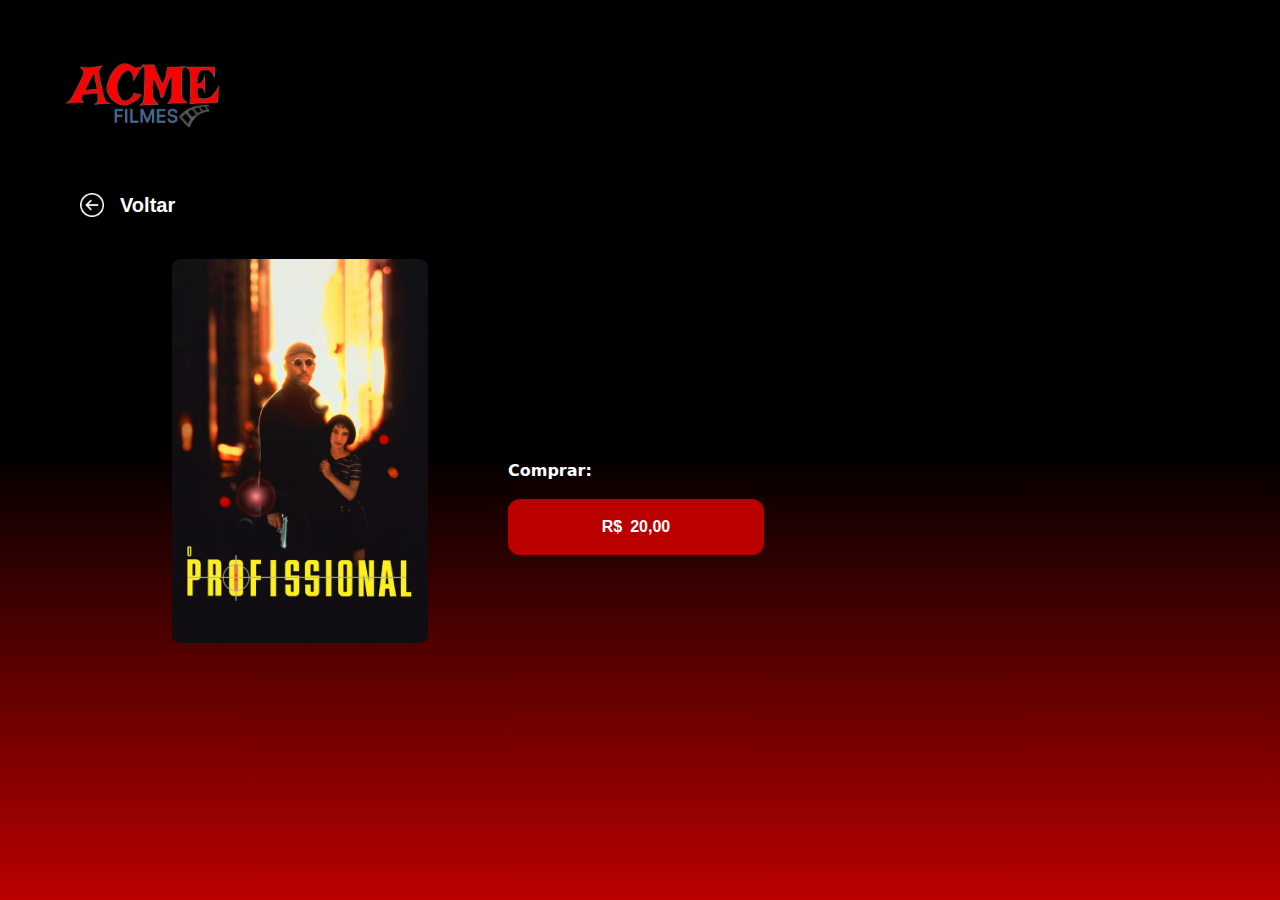
==== src/pages/filme.html @ 46799fc2 "f" ====
<!doctype html>
<html lang="pt-br">
<head>
    <meta charset="UTF-8">
    <meta name="viewport" content="width=device-width, initial-scale=1.0">
    <link href="../output.css" rel="stylesheet">
    <link rel="preconnect" href="https://fonts.googleapis.com">
    <link rel="preconnect" href="https://fonts.gstatic.com" crossorigin>
    <link href="https://fonts.googleapis.com/css2?family=Capriola&family=Protest+Strike&display=swap" rel="stylesheet">
    <link rel="preconnect" href="https://fonts.googleapis.com">
    <link rel="preconnect" href="https://fonts.gstatic.com" crossorigin>
    <link href="https://fonts.googleapis.com/css2?family=Katibeh&display=swap" rel="stylesheet">
    <script type="module" src="../js/filme-info.js" defer></script>
    <link rel="icon" href="../../img/logo.png">
    <title>Acme filmes</title>
</head>
<body class="bg-gradient-to-b from-black from-50% to-principal to-100% h-screen">
    <header class="p-12">
        <img class="w-52" src="../../img/logo.png" alt="logo">
    </header>
    <main class="">
        <div class="flex items-start gap-4 px-20">
            <a class="flex items-center justify-center gap-4" href="../pages/inicial.html">
                <img class="w-6" src="../../img/voltar.png" alt="">
                <h1 class="font-font text-white font-semibold text-xl">
                    Voltar
                </h1>
            </a>
        </div>
        <div id="container" class="flex items-center justify-center flex-row gap-20 pt-10">
            <img id="filme-img" class="w-64" src="../../img/O profissional.png" alt="filme">
            <div class="flex flex-col gap-4">
                <h1 id="filme-nome" class="text-white font-fontDestaque font-bold text-6xl">
                   
                </h1>
                <div class="flex flex-row">
                    <p id="filme-info" class="text-white font-font text-lg">
                       
                    </p>
                </div>
                <p id="filme-sinopse" class="text-white text-[16px] w-[600px] py-8">
                  
                </p>
                <h1 class="text-white text-[16px] font-bold">Comprar:</h1>
                <div class="bg-principal w-64 h-14 rounded-xl flex flex-row items-center justify-center text-white font-font gap-1">
                    <button class="bg-principal rounded-md w-16 flex items-center justify-center gap-2">
                        <span class="text-white font-font text-[16px] font-semibold">R$</span>
                        <span id="filme-valor" class="text-white font-font text-[16px] font-semibold">20,00</span>
                    </button>
                </div>
            </div>
        </div>
    </main>
</body>
</html>
---- src/output.css ----
/*
! tailwindcss v3.4.1 | MIT License | https://tailwindcss.com
*/

/*
1. Prevent padding and border from affecting element width. (https://github.com/mozdevs/cssremedy/issues/4)
2. Allow adding a border to an element by just adding a border-width. (https://github.com/tailwindcss/tailwindcss/pull/116)
*/

*,
::before,
::after {
  box-sizing: border-box;
  /* 1 */
  border-width: 0;
  /* 2 */
  border-style: solid;
  /* 2 */
  border-color: #e5e7eb;
  /* 2 */
}

::before,
::after {
  --tw-content: '';
}

/*
1. Use a consistent sensible line-height in all browsers.
2. Prevent adjustments of font size after orientation changes in iOS.
3. Use a more readable tab size.
4. Use the user's configured `sans` font-family by default.
5. Use the user's configured `sans` font-feature-settings by default.
6. Use the user's configured `sans` font-variation-settings by default.
7. Disable tap highlights on iOS
*/

html,
:host {
  line-height: 1.5;
  /* 1 */
  -webkit-text-size-adjust: 100%;
  /* 2 */
  -moz-tab-size: 4;
  /* 3 */
  -o-tab-size: 4;
     tab-size: 4;
  /* 3 */
  font-family: ui-sans-serif, system-ui, sans-serif, "Apple Color Emoji", "Segoe UI Emoji", "Segoe UI Symbol", "Noto Color Emoji";
  /* 4 */
  font-feature-settings: normal;
  /* 5 */
  font-variation-settings: normal;
  /* 6 */
  -webkit-tap-highlight-color: transparent;
  /* 7 */
}

/*
1. Remove the margin in all browsers.
2. Inherit line-height from `html` so users can set them as a class directly on the `html` element.
*/

body {
  margin: 0;
  /* 1 */
  line-height: inherit;
  /* 2 */
}

/*
1. Add the correct height in Firefox.
2. Correct the inheritance of border color in Firefox. (https://bugzilla.mozilla.org/show_bug.cgi?id=190655)
3. Ensure horizontal rules are visible by default.
*/

hr {
  height: 0;
  /* 1 */
  color: inherit;
  /* 2 */
  border-top-width: 1px;
  /* 3 */
}

/*
Add the correct text decoration in Chrome, Edge, and Safari.
*/

abbr:where([title]) {
  -webkit-text-decoration: underline dotted;
          text-decoration: underline dotted;
}

/*
Remove the default font size and weight for headings.
*/

h1,
h2,
h3,
h4,
h5,
h6 {
  font-size: inherit;
  font-weight: inherit;
}

/*
Reset links to optimize for opt-in styling instead of opt-out.
*/

a {
  color: inherit;
  text-decoration: inherit;
}

/*
Add the correct font weight in Edge and Safari.
*/

b,
strong {
  font-weight: bolder;
}

/*
1. Use the user's configured `mono` font-family by default.
2. Use the user's configured `mono` font-feature-settings by default.
3. Use the user's configured `mono` font-variation-settings by default.
4. Correct the odd `em` font sizing in all browsers.
*/

code,
kbd,
samp,
pre {
  font-family: ui-monospace, SFMono-Regular, Menlo, Monaco, Consolas, "Liberation Mono", "Courier New", monospace;
  /* 1 */
  font-feature-settings: normal;
  /* 2 */
  font-variation-settings: normal;
  /* 3 */
  font-size: 1em;
  /* 4 */
}

/*
Add the correct font size in all browsers.
*/

small {
  font-size: 80%;
}

/*
Prevent `sub` and `sup` elements from affecting the line height in all browsers.
*/

sub,
sup {
  font-size: 75%;
  line-height: 0;
  position: relative;
  vertical-align: baseline;
}

sub {
  bottom: -0.25em;
}

sup {
  top: -0.5em;
}

/*
1. Remove text indentation from table contents in Chrome and Safari. (https://bugs.chromium.org/p/chromium/issues/detail?id=999088, https://bugs.webkit.org/show_bug.cgi?id=201297)
2. Correct table border color inheritance in all Chrome and Safari. (https://bugs.chromium.org/p/chromium/issues/detail?id=935729, https://bugs.webkit.org/show_bug.cgi?id=195016)
3. Remove gaps between table borders by default.
*/

table {
  text-indent: 0;
  /* 1 */
  border-color: inherit;
  /* 2 */
  border-collapse: collapse;
  /* 3 */
}

/*
1. Change the font styles in all browsers.
2. Remove the margin in Firefox and Safari.
3. Remove default padding in all browsers.
*/

button,
input,
optgroup,
select,
textarea {
  font-family: inherit;
  /* 1 */
  font-feature-settings: inherit;
  /* 1 */
  font-variation-settings: inherit;
  /* 1 */
  font-size: 100%;
  /* 1 */
  font-weight: inherit;
  /* 1 */
  line-height: inherit;
  /* 1 */
  color: inherit;
  /* 1 */
  margin: 0;
  /* 2 */
  padding: 0;
  /* 3 */
}

/*
Remove the inheritance of text transform in Edge and Firefox.
*/

button,
select {
  text-transform: none;
}

/*
1. Correct the inability to style clickable types in iOS and Safari.
2. Remove default button styles.
*/

button,
[type='button'],
[type='reset'],
[type='submit'] {
  -webkit-appearance: button;
  /* 1 */
  background-color: transparent;
  /* 2 */
  background-image: none;
  /* 2 */
}

/*
Use the modern Firefox focus style for all focusable elements.
*/

:-moz-focusring {
  outline: auto;
}

/*
Remove the additional `:invalid` styles in Firefox. (https://github.com/mozilla/gecko-dev/blob/2f9eacd9d3d995c937b4251a5557d95d494c9be1/layout/style/res/forms.css#L728-L737)
*/

:-moz-ui-invalid {
  box-shadow: none;
}

/*
Add the correct vertical alignment in Chrome and Firefox.
*/

progress {
  vertical-align: baseline;
}

/*
Correct the cursor style of increment and decrement buttons in Safari.
*/

::-webkit-inner-spin-button,
::-webkit-outer-spin-button {
  height: auto;
}

/*
1. Correct the odd appearance in Chrome and Safari.
2. Correct the outline style in Safari.
*/

[type='search'] {
  -webkit-appearance: textfield;
  /* 1 */
  outline-offset: -2px;
  /* 2 */
}

/*
Remove the inner padding in Chrome and Safari on macOS.
*/

::-webkit-search-decoration {
  -webkit-appearance: none;
}

/*
1. Correct the inability to style clickable types in iOS and Safari.
2. Change font properties to `inherit` in Safari.
*/

::-webkit-file-upload-button {
  -webkit-appearance: button;
  /* 1 */
  font: inherit;
  /* 2 */
}

/*
Add the correct display in Chrome and Safari.
*/

summary {
  display: list-item;
}

/*
Removes the default spacing and border for appropriate elements.
*/

blockquote,
dl,
dd,
h1,
h2,
h3,
h4,
h5,
h6,
hr,
figure,
p,
pre {
  margin: 0;
}

fieldset {
  margin: 0;
  padding: 0;
}

legend {
  padding: 0;
}

ol,
ul,
menu {
  list-style: none;
  margin: 0;
  padding: 0;
}

/*
Reset default styling for dialogs.
*/

dialog {
  padding: 0;
}

/*
Prevent resizing textareas horizontally by default.
*/

textarea {
  resize: vertical;
}

/*
1. Reset the default placeholder opacity in Firefox. (https://github.com/tailwindlabs/tailwindcss/issues/3300)
2. Set the default placeholder color to the user's configured gray 400 color.
*/

input::-moz-placeholder, textarea::-moz-placeholder {
  opacity: 1;
  /* 1 */
  color: #9ca3af;
  /* 2 */
}

input::placeholder,
textarea::placeholder {
  opacity: 1;
  /* 1 */
  color: #9ca3af;
  /* 2 */
}

/*
Set the default cursor for buttons.
*/

button,
[role="button"] {
  cursor: pointer;
}

/*
Make sure disabled buttons don't get the pointer cursor.
*/

:disabled {
  cursor: default;
}

/*
1. Make replaced elements `display: block` by default. (https://github.com/mozdevs/cssremedy/issues/14)
2. Add `vertical-align: middle` to align replaced elements more sensibly by default. (https://github.com/jensimmons/cssremedy/issues/14#issuecomment-634934210)
   This can trigger a poorly considered lint error in some tools but is included by design.
*/

img,
svg,
video,
canvas,
audio,
iframe,
embed,
object {
  display: block;
  /* 1 */
  vertical-align: middle;
  /* 2 */
}

/*
Constrain images and videos to the parent width and preserve their intrinsic aspect ratio. (https://github.com/mozdevs/cssremedy/issues/14)
*/

img,
video {
  max-width: 100%;
  height: auto;
}

/* Make elements with the HTML hidden attribute stay hidden by default */

[hidden] {
  display: none;
}

*, ::before, ::after {
  --tw-border-spacing-x: 0;
  --tw-border-spacing-y: 0;
  --tw-translate-x: 0;
  --tw-translate-y: 0;
  --tw-rotate: 0;
  --tw-skew-x: 0;
  --tw-skew-y: 0;
  --tw-scale-x: 1;
  --tw-scale-y: 1;
  --tw-pan-x:  ;
  --tw-pan-y:  ;
  --tw-pinch-zoom:  ;
  --tw-scroll-snap-strictness: proximity;
  --tw-gradient-from-position:  ;
  --tw-gradient-via-position:  ;
  --tw-gradient-to-position:  ;
  --tw-ordinal:  ;
  --tw-slashed-zero:  ;
  --tw-numeric-figure:  ;
  --tw-numeric-spacing:  ;
  --tw-numeric-fraction:  ;
  --tw-ring-inset:  ;
  --tw-ring-offset-width: 0px;
  --tw-ring-offset-color: #fff;
  --tw-ring-color: rgb(59 130 246 / 0.5);
  --tw-ring-offset-shadow: 0 0 #0000;
  --tw-ring-shadow: 0 0 #0000;
  --tw-shadow: 0 0 #0000;
  --tw-shadow-colored: 0 0 #0000;
  --tw-blur:  ;
  --tw-brightness:  ;
  --tw-contrast:  ;
  --tw-grayscale:  ;
  --tw-hue-rotate:  ;
  --tw-invert:  ;
  --tw-saturate:  ;
  --tw-sepia:  ;
  --tw-drop-shadow:  ;
  --tw-backdrop-blur:  ;
  --tw-backdrop-brightness:  ;
  --tw-backdrop-contrast:  ;
  --tw-backdrop-grayscale:  ;
  --tw-backdrop-hue-rotate:  ;
  --tw-backdrop-invert:  ;
  --tw-backdrop-opacity:  ;
  --tw-backdrop-saturate:  ;
  --tw-backdrop-sepia:  ;
}

::backdrop {
  --tw-border-spacing-x: 0;
  --tw-border-spacing-y: 0;
  --tw-translate-x: 0;
  --tw-translate-y: 0;
  --tw-rotate: 0;
  --tw-skew-x: 0;
  --tw-skew-y: 0;
  --tw-scale-x: 1;
  --tw-scale-y: 1;
  --tw-pan-x:  ;
  --tw-pan-y:  ;
  --tw-pinch-zoom:  ;
  --tw-scroll-snap-strictness: proximity;
  --tw-gradient-from-position:  ;
  --tw-gradient-via-position:  ;
  --tw-gradient-to-position:  ;
  --tw-ordinal:  ;
  --tw-slashed-zero:  ;
  --tw-numeric-figure:  ;
  --tw-numeric-spacing:  ;
  --tw-numeric-fraction:  ;
  --tw-ring-inset:  ;
  --tw-ring-offset-width: 0px;
  --tw-ring-offset-color: #fff;
  --tw-ring-color: rgb(59 130 246 / 0.5);
  --tw-ring-offset-shadow: 0 0 #0000;
  --tw-ring-shadow: 0 0 #0000;
  --tw-shadow: 0 0 #0000;
  --tw-shadow-colored: 0 0 #0000;
  --tw-blur:  ;
  --tw-brightness:  ;
  --tw-contrast:  ;
  --tw-grayscale:  ;
  --tw-hue-rotate:  ;
  --tw-invert:  ;
  --tw-saturate:  ;
  --tw-sepia:  ;
  --tw-drop-shadow:  ;
  --tw-backdrop-blur:  ;
  --tw-backdrop-brightness:  ;
  --tw-backdrop-contrast:  ;
  --tw-backdrop-grayscale:  ;
  --tw-backdrop-hue-rotate:  ;
  --tw-backdrop-invert:  ;
  --tw-backdrop-opacity:  ;
  --tw-backdrop-saturate:  ;
  --tw-backdrop-sepia:  ;
}

.container {
  width: 100%;
}

@media (min-width: 640px) {
  .container {
    max-width: 640px;
  }
}

@media (min-width: 768px) {
  .container {
    max-width: 768px;
  }
}

@media (min-width: 1024px) {
  .container {
    max-width: 1024px;
  }
}

@media (min-width: 1280px) {
  .container {
    max-width: 1280px;
  }
}

@media (min-width: 1536px) {
  .container {
    max-width: 1536px;
  }
}

.invisible {
  visibility: hidden;
}

.fixed {
  position: fixed;
}

.inset-0 {
  inset: 0px;
}

.mb-4 {
  margin-bottom: 1rem;
}

.ml-4 {
  margin-left: 1rem;
}

.flex {
  display: flex;
}

.hidden {
  display: none;
}

.h-10 {
  height: 2.5rem;
}

.h-12 {
  height: 3rem;
}

.h-14 {
  height: 3.5rem;
}

.h-16 {
  height: 4rem;
}

.h-56 {
  height: 14rem;
}

.h-6 {
  height: 1.5rem;
}

.h-\[420px\] {
  height: 420px;
}

.h-\[600px\] {
  height: 600px;
}

.h-full {
  height: 100%;
}

.h-screen {
  height: 100vh;
}

.w-16 {
  width: 4rem;
}

.w-24 {
  width: 6rem;
}

.w-32 {
  width: 8rem;
}

.w-40 {
  width: 10rem;
}

.w-48 {
  width: 12rem;
}

.w-52 {
  width: 13rem;
}

.w-56 {
  width: 14rem;
}

.w-6 {
  width: 1.5rem;
}

.w-64 {
  width: 16rem;
}

.w-72 {
  width: 18rem;
}

.w-\[120px\] {
  width: 120px;
}

.w-\[34\%\] {
  width: 34%;
}

.w-\[460px\] {
  width: 460px;
}

.w-\[600px\] {
  width: 600px;
}

.w-\[80\%\] {
  width: 80%;
}

.w-full {
  width: 100%;
}

.w-\[60\%\] {
  width: 60%;
}

.w-\[50\%\] {
  width: 50%;
}

.w-\[40\%\] {
  width: 40%;
}

.max-w-md {
  max-width: 28rem;
}

.scale-x-100 {
  --tw-scale-x: 1;
  transform: translate(var(--tw-translate-x), var(--tw-translate-y)) rotate(var(--tw-rotate)) skewX(var(--tw-skew-x)) skewY(var(--tw-skew-y)) scaleX(var(--tw-scale-x)) scaleY(var(--tw-scale-y));
}

.flex-row {
  flex-direction: row;
}

.flex-col {
  flex-direction: column;
}

.items-start {
  align-items: flex-start;
}

.items-center {
  align-items: center;
}

.justify-end {
  justify-content: flex-end;
}

.justify-center {
  justify-content: center;
}

.justify-between {
  justify-content: space-between;
}

.gap-1 {
  gap: 0.25rem;
}

.gap-16 {
  gap: 4rem;
}

.gap-2 {
  gap: 0.5rem;
}

.gap-20 {
  gap: 5rem;
}

.gap-28 {
  gap: 7rem;
}

.gap-3 {
  gap: 0.75rem;
}

.gap-4 {
  gap: 1rem;
}

.gap-5 {
  gap: 1.25rem;
}

.gap-8 {
  gap: 2rem;
}

.rounded-md {
  border-radius: 0.375rem;
}

.rounded-xl {
  border-radius: 0.75rem;
}

.border {
  border-width: 1px;
}

.border-none {
  border-style: none;
}

.border-gray-300 {
  --tw-border-opacity: 1;
  border-color: rgb(209 213 219 / var(--tw-border-opacity));
}

.bg-black {
  --tw-bg-opacity: 1;
  background-color: rgb(0 0 0 / var(--tw-bg-opacity));
}

.bg-green-500 {
  --tw-bg-opacity: 1;
  background-color: rgb(34 197 94 / var(--tw-bg-opacity));
}

.bg-principal {
  --tw-bg-opacity: 1;
  background-color: rgb(187 0 0 / var(--tw-bg-opacity));
}

.bg-red-500 {
  --tw-bg-opacity: 1;
  background-color: rgb(239 68 68 / var(--tw-bg-opacity));
}

.bg-transparent {
  background-color: transparent;
}

.bg-transparente {
  background-color: #fff4;
}

.bg-white {
  --tw-bg-opacity: 1;
  background-color: rgb(255 255 255 / var(--tw-bg-opacity));
}

.bg-opacity-50 {
  --tw-bg-opacity: 0.5;
}

.bg-gradient-to-b {
  background-image: linear-gradient(to bottom, var(--tw-gradient-stops));
}

.from-black {
  --tw-gradient-from: #000 var(--tw-gradient-from-position);
  --tw-gradient-to: rgb(0 0 0 / 0) var(--tw-gradient-to-position);
  --tw-gradient-stops: var(--tw-gradient-from), var(--tw-gradient-to);
}

.from-50\% {
  --tw-gradient-from-position: 50%;
}

.to-principal {
  --tw-gradient-to: #BB0000 var(--tw-gradient-to-position);
}

.to-100\% {
  --tw-gradient-to-position: 100%;
}

.p-12 {
  padding: 3rem;
}

.p-28 {
  padding: 7rem;
}

.p-8 {
  padding: 2rem;
}

.px-10 {
  padding-left: 2.5rem;
  padding-right: 2.5rem;
}

.px-14 {
  padding-left: 3.5rem;
  padding-right: 3.5rem;
}

.px-20 {
  padding-left: 5rem;
  padding-right: 5rem;
}

.px-24 {
  padding-left: 6rem;
  padding-right: 6rem;
}

.px-4 {
  padding-left: 1rem;
  padding-right: 1rem;
}

.px-6 {
  padding-left: 1.5rem;
  padding-right: 1.5rem;
}

.px-80 {
  padding-left: 20rem;
  padding-right: 20rem;
}

.py-10 {
  padding-top: 2.5rem;
  padding-bottom: 2.5rem;
}

.py-12 {
  padding-top: 3rem;
  padding-bottom: 3rem;
}

.py-14 {
  padding-top: 3.5rem;
  padding-bottom: 3.5rem;
}

.py-2 {
  padding-top: 0.5rem;
  padding-bottom: 0.5rem;
}

.py-4 {
  padding-top: 1rem;
  padding-bottom: 1rem;
}

.py-5 {
  padding-top: 1.25rem;
  padding-bottom: 1.25rem;
}

.py-8 {
  padding-top: 2rem;
  padding-bottom: 2rem;
}

.pt-10 {
  padding-top: 2.5rem;
}

.text-center {
  text-align: center;
}

.font-font {
  font-family: Khand, sans-serif;
}

.font-fontDestaque {
  font-family: Katibeh, serif;
}

.text-2xl {
  font-size: 1.5rem;
  line-height: 2rem;
}

.text-3xl {
  font-size: 1.875rem;
  line-height: 2.25rem;
}

.text-4xl {
  font-size: 2.25rem;
  line-height: 2.5rem;
}

.text-6xl {
  font-size: 3.75rem;
  line-height: 1;
}

.text-\[12px\] {
  font-size: 12px;
}

.text-\[16px\] {
  font-size: 16px;
}

.text-\[24px\] {
  font-size: 24px;
}

.text-lg {
  font-size: 1.125rem;
  line-height: 1.75rem;
}

.text-xl {
  font-size: 1.25rem;
  line-height: 1.75rem;
}

.font-bold {
  font-weight: 700;
}

.font-extrabold {
  font-weight: 800;
}

.font-semibold {
  font-weight: 600;
}

.text-white {
  --tw-text-opacity: 1;
  color: rgb(255 255 255 / var(--tw-text-opacity));
}

.outline-none {
  outline: 2px solid transparent;
  outline-offset: 2px;
}

.hover\:bg-black:hover {
  --tw-bg-opacity: 1;
  background-color: rgb(0 0 0 / var(--tw-bg-opacity));
}

.hover\:bg-green-600:hover {
  --tw-bg-opacity: 1;
  background-color: rgb(22 163 74 / var(--tw-bg-opacity));
}

.hover\:bg-red-600:hover {
  --tw-bg-opacity: 1;
  background-color: rgb(220 38 38 / var(--tw-bg-opacity));
}
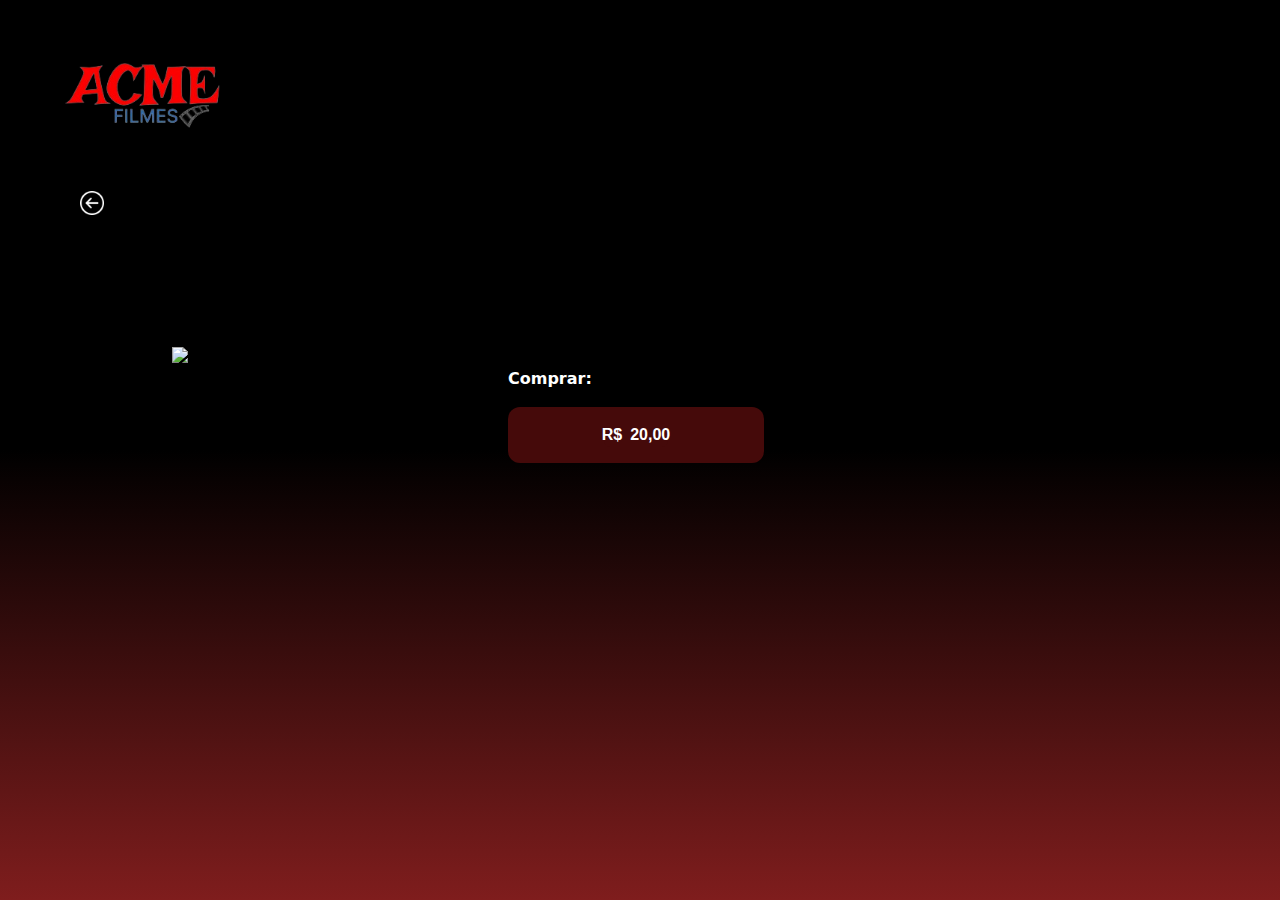
==== commit 884a45dd: "get e delete finalizado" ====
--- a/src/pages/filme.html
+++ b/src/pages/filme.html
@@ -14,7 +14,7 @@
     <link rel="icon" href="../../img/logo.png">
     <title>Acme filmes</title>
 </head>
-<body class="bg-gradient-to-b from-black from-50% to-principal to-100% h-screen">
+<body class="bg-gradient-to-b from-black from-50% to-red-900 to-100% h-screen">
     <header class="p-12">
         <img class="w-52" src="../../img/logo.png" alt="logo">
     </header>
@@ -22,15 +22,12 @@
         <div class="flex items-start gap-4 px-20">
             <a class="flex items-center justify-center gap-4" href="../pages/inicial.html">
                 <img class="w-6" src="../../img/voltar.png" alt="">
-                <h1 class="font-font text-white font-semibold text-xl">
-                    Voltar
-                </h1>
             </a>
         </div>
         <div id="container" class="flex items-center justify-center flex-row gap-20 pt-10">
-            <img id="filme-img" class="w-64" src="../../img/O profissional.png" alt="filme">
+            <img id="filme-img" class="w-64" src="" alt="filme">
             <div class="flex flex-col gap-4">
-                <h1 id="filme-nome" class="text-white font-fontDestaque font-bold text-6xl">
+                <h1 id="filme-nome" class="text-white font-fontDestaque font-bold text-3xl">
                    
                 </h1>
                 <div class="flex flex-row">
@@ -42,8 +39,8 @@
                   
                 </p>
                 <h1 class="text-white text-[16px] font-bold">Comprar:</h1>
-                <div class="bg-principal w-64 h-14 rounded-xl flex flex-row items-center justify-center text-white font-font gap-1">
-                    <button class="bg-principal rounded-md w-16 flex items-center justify-center gap-2">
+                <div class="bg-red-950 w-64 h-14 rounded-xl flex flex-row items-center justify-center text-white font-font gap-1">
+                    <button class="bg-red-950 rounded-md w-16 flex items-center justify-center gap-2">
                         <span class="text-white font-font text-[16px] font-semibold">R$</span>
                         <span id="filme-valor" class="text-white font-font text-[16px] font-semibold">20,00</span>
                     </button>
--- a/src/output.css
+++ b/src/output.css
@@ -610,10 +610,6 @@
   height: 2.5rem;
 }
 
-.h-12 {
-  height: 3rem;
-}
-
 .h-14 {
   height: 3.5rem;
 }
@@ -654,6 +650,10 @@
   width: 6rem;
 }
 
+.w-3\/4 {
+  width: 75%;
+}
+
 .w-32 {
   width: 8rem;
 }
@@ -686,12 +686,20 @@
   width: 18rem;
 }
 
+.w-8\/12 {
+  width: 66.666667%;
+}
+
 .w-\[120px\] {
   width: 120px;
 }
 
-.w-\[34\%\] {
-  width: 34%;
+.w-\[20\%\] {
+  width: 20%;
+}
+
+.w-\[40\%\] {
+  width: 40%;
 }
 
 .w-\[460px\] {
@@ -708,18 +716,6 @@
 
 .w-full {
   width: 100%;
-}
-
-.w-\[60\%\] {
-  width: 60%;
-}
-
-.w-\[50\%\] {
-  width: 50%;
-}
-
-.w-\[40\%\] {
-  width: 40%;
 }
 
 .max-w-md {
@@ -834,6 +830,16 @@
 .bg-red-500 {
   --tw-bg-opacity: 1;
   background-color: rgb(239 68 68 / var(--tw-bg-opacity));
+}
+
+.bg-red-900 {
+  --tw-bg-opacity: 1;
+  background-color: rgb(127 29 29 / var(--tw-bg-opacity));
+}
+
+.bg-red-950 {
+  --tw-bg-opacity: 1;
+  background-color: rgb(69 10 10 / var(--tw-bg-opacity));
 }
 
 .bg-transparent {
@@ -871,6 +877,14 @@
   --tw-gradient-to: #BB0000 var(--tw-gradient-to-position);
 }
 
+.to-red-900 {
+  --tw-gradient-to: #7f1d1d var(--tw-gradient-to-position);
+}
+
+.to-red-950 {
+  --tw-gradient-to: #450a0a var(--tw-gradient-to-position);
+}
+
 .to-100\% {
   --tw-gradient-to-position: 100%;
 }
@@ -966,11 +980,11 @@
 }
 
 .font-font {
-  font-family: Khand, sans-serif;
+  font-family: Michorma, sans-serif;
 }
 
 .font-fontDestaque {
-  font-family: Katibeh, serif;
+  font-family: Michroma, sans-serif;
 }
 
 .text-2xl {
@@ -1030,6 +1044,11 @@
 .text-white {
   --tw-text-opacity: 1;
   color: rgb(255 255 255 / var(--tw-text-opacity));
+}
+
+.text-red-900 {
+  --tw-text-opacity: 1;
+  color: rgb(127 29 29 / var(--tw-text-opacity));
 }
 
 .outline-none {
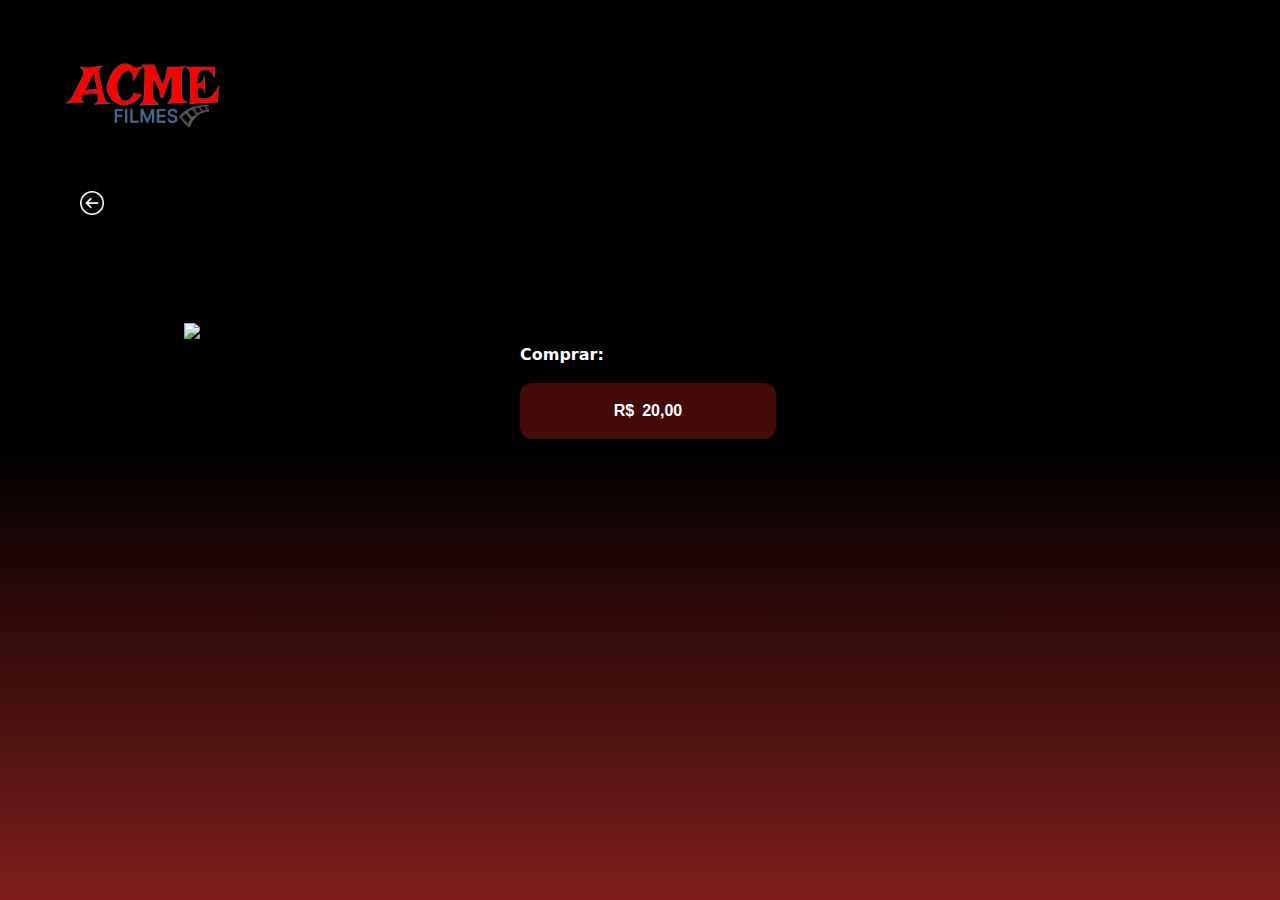
==== commit 08d8e33e: "FINISHED" ====
--- a/src/pages/filme.html
+++ b/src/pages/filme.html
@@ -18,7 +18,7 @@
     <header class="p-12">
         <img class="w-52" src="../../img/logo.png" alt="logo">
     </header>
-    <main class="">
+    <main class="flex justify-start">
         <div class="flex items-start gap-4 px-20">
             <a class="flex items-center justify-center gap-4" href="../pages/inicial.html">
                 <img class="w-6" src="../../img/voltar.png" alt="">
--- a/src/output.css
+++ b/src/output.css
@@ -654,10 +654,6 @@
   width: 75%;
 }
 
-.w-32 {
-  width: 8rem;
-}
-
 .w-40 {
   width: 10rem;
 }
@@ -739,8 +735,16 @@
   align-items: flex-start;
 }
 
+.items-end {
+  align-items: flex-end;
+}
+
 .items-center {
   align-items: center;
+}
+
+.justify-start {
+  justify-content: flex-start;
 }
 
 .justify-end {
@@ -812,19 +816,19 @@
   border-color: rgb(209 213 219 / var(--tw-border-opacity));
 }
 
+.border-white {
+  --tw-border-opacity: 1;
+  border-color: rgb(255 255 255 / var(--tw-border-opacity));
+}
+
 .bg-black {
   --tw-bg-opacity: 1;
   background-color: rgb(0 0 0 / var(--tw-bg-opacity));
 }
 
-.bg-green-500 {
+.bg-blue-700 {
   --tw-bg-opacity: 1;
-  background-color: rgb(34 197 94 / var(--tw-bg-opacity));
-}
-
-.bg-principal {
-  --tw-bg-opacity: 1;
-  background-color: rgb(187 0 0 / var(--tw-bg-opacity));
+  background-color: rgb(29 78 216 / var(--tw-bg-opacity));
 }
 
 .bg-red-500 {
@@ -844,10 +848,6 @@
 
 .bg-transparent {
   background-color: transparent;
-}
-
-.bg-transparente {
-  background-color: #fff4;
 }
 
 .bg-white {
@@ -873,10 +873,6 @@
   --tw-gradient-from-position: 50%;
 }
 
-.to-principal {
-  --tw-gradient-to: #BB0000 var(--tw-gradient-to-position);
-}
-
 .to-red-900 {
   --tw-gradient-to: #7f1d1d var(--tw-gradient-to-position);
 }
@@ -1002,11 +998,6 @@
   line-height: 2.5rem;
 }
 
-.text-6xl {
-  font-size: 3.75rem;
-  line-height: 1;
-}
-
 .text-\[12px\] {
   font-size: 12px;
 }
@@ -1024,11 +1015,6 @@
   line-height: 1.75rem;
 }
 
-.text-xl {
-  font-size: 1.25rem;
-  line-height: 1.75rem;
-}
-
 .font-bold {
   font-weight: 700;
 }
@@ -1039,6 +1025,11 @@
 
 .font-semibold {
   font-weight: 600;
+}
+
+.text-red-900 {
+  --tw-text-opacity: 1;
+  color: rgb(127 29 29 / var(--tw-text-opacity));
 }
 
 .text-white {
@@ -1046,9 +1037,8 @@
   color: rgb(255 255 255 / var(--tw-text-opacity));
 }
 
-.text-red-900 {
-  --tw-text-opacity: 1;
-  color: rgb(127 29 29 / var(--tw-text-opacity));
+.underline {
+  text-decoration-line: underline;
 }
 
 .outline-none {
@@ -1059,11 +1049,6 @@
 .hover\:bg-black:hover {
   --tw-bg-opacity: 1;
   background-color: rgb(0 0 0 / var(--tw-bg-opacity));
-}
-
-.hover\:bg-green-600:hover {
-  --tw-bg-opacity: 1;
-  background-color: rgb(22 163 74 / var(--tw-bg-opacity));
 }
 
 .hover\:bg-red-600:hover {
